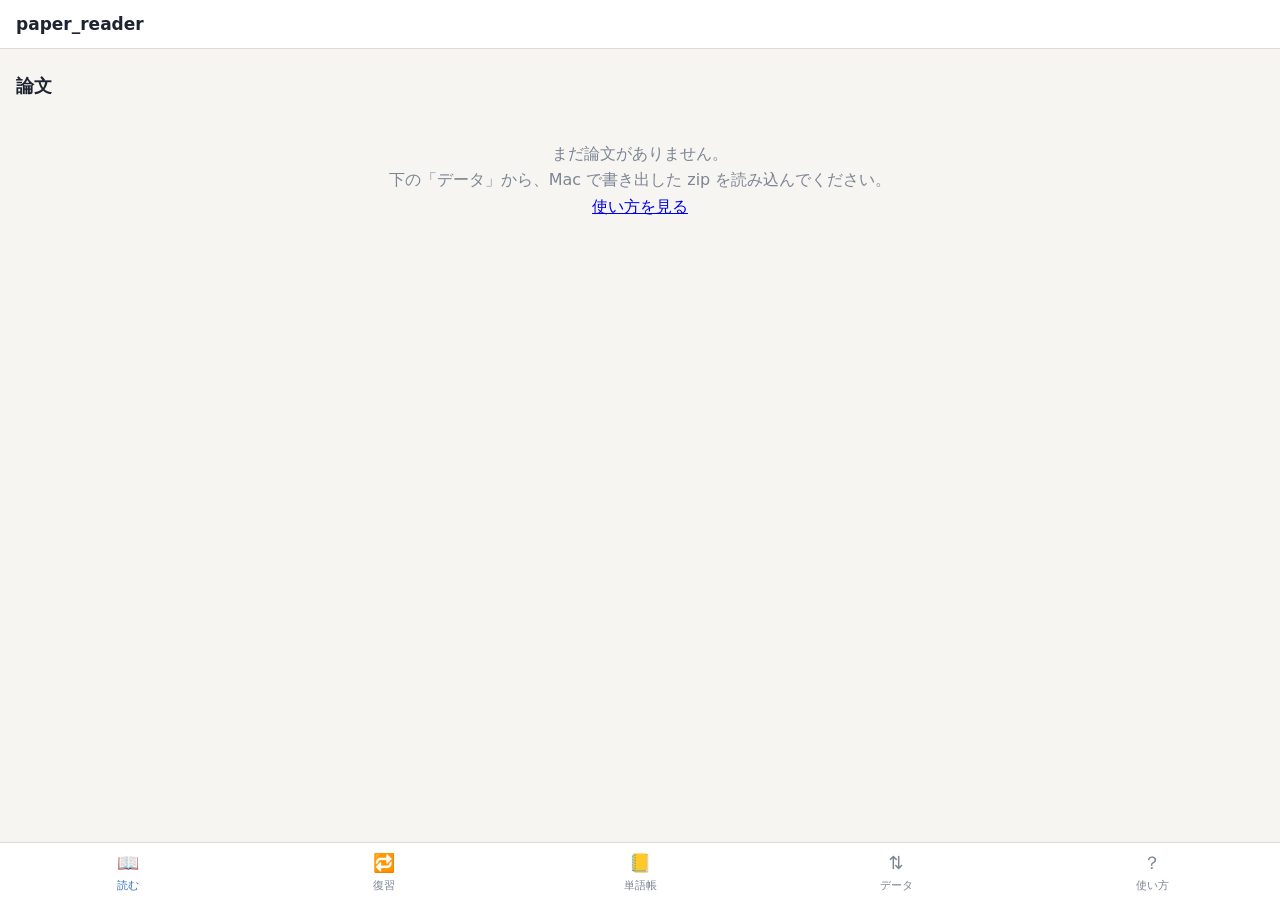
==== pwa/index.html @ 9843f54c "再生が勝手に止まる問題を直す・スマホの再生バーを大きく・引き上げて全面表示と「押して翻訳を表示」 - 原因: 音声の作り直しの最初に前の音声を消していた。聞いている途中の画面が次のファイルを取れず、次" ====
<!doctype html>
<html lang="ja">
<head>
<meta charset="utf-8">
<meta name="viewport" content="width=device-width,initial-scale=1,viewport-fit=cover">
<meta name="theme-color" content="#2f6fbd">
<title>paper_reader</title>
<link rel="manifest" href="manifest.webmanifest">
<link rel="icon" href="icons/icon.svg" type="image/svg+xml">
<link rel="apple-touch-icon" href="icons/icon-192.png">
<link rel="stylesheet" href="app.css">
</head>
<body>
<header class="top"><h1>paper_reader</h1><span id="topInfo" class="muted"></span></header>

<main>
  <!-- 読む -->
  <section id="v-read" class="view">
    <div id="paperPick">
      <h2>論文</h2>
      <ul id="paperList" class="list"></ul>
      <p id="paperEmpty" class="empty" hidden>まだ論文がありません。<br>下の「データ」から、Mac で書き出した zip を読み込んでください。<br><a href="#help">使い方を見る</a></p>
    </div>
    <div id="paperView" hidden>
      <button id="backToList" class="link">← 論文の一覧</button>
      <h2 id="paperTitle"></h2>
      <p class="row"><button id="playAll" class="primary">▶ 全体を読む</button>
        <button id="playTop" class="btn" hidden>最初から</button>
        <label class="muted"><input type="checkbox" id="skipBack" checked> 後付けを飛ばす</label>
        <label class="muted"><input type="checkbox" id="showJa" checked> 訳</label></p>
      <p><button id="figBtn" class="btn" hidden>図・表・数式</button> <button id="marksBtn" class="btn" hidden>★ 印</button></p>
      <div id="figPanel" hidden><div id="figGrid" class="figgrid"></div></div>
      <div id="marksPanel" hidden><p class="muted small">印は Mac に戻すと、Mac で Markdown に書き出せます。押すとその文から再生します。</p><ol id="marksList" class="markslist"></ol></div>
      <ol id="sections" class="sections"></ol>
    </div>
  </section>

  <!-- 復習 -->
  <section id="v-review" class="view" hidden>
    <p class="center"><span class="modes" id="revModes"><button data-mode="meaning">意味を思い出す</button><button data-mode="cloze">空欄を埋める</button></span></p>
    <p id="revCounts" class="counts"></p>
    <div id="revCard" class="card" hidden>
      <div id="revCloze" class="cloze" hidden>
        <div id="czJa" class="cz-ja"></div>
        <div id="czEn" class="cz-en"></div>
        <div class="cz-row"><button id="czCheck" class="primary">確かめる</button> <button id="czHint" class="btn">頭文字</button>
          <button id="czGiveUp" class="btn">わからない</button> <span id="czMsg" class="cz-msg"></span></div>
      </div>
      <div id="revHead" class="hw"><span id="revWord"></span> <button id="revSay" class="icon" title="発音">🔈</button></div>
      <div id="revExamples" class="examples"></div>
      <div id="revBack" class="back" hidden><div id="revMeaning" class="meaning"></div><p id="revSource" class="muted"></p></div>
    </div>
    <p id="revDone" class="empty" hidden></p>
    <div id="revActions" class="actions" hidden>
      <button id="revShow" class="primary wide">答えを見る</button>
      <div id="revButtons" class="rate" hidden>
        <button data-r="1" class="r1">もう一度<small></small></button>
        <button data-r="2" class="r2">難しい<small></small></button>
        <button data-r="3" class="r3">正解<small></small></button>
        <button data-r="4" class="r4">簡単<small></small></button>
      </div>
    </div>
    <p class="center"><button id="revUndo" class="link">↶ 1つ前の答えを取り消す</button></p>
  </section>

  <!-- 単語帳 -->
  <section id="v-words" class="view" hidden>
    <form id="searchForm" class="search"><input id="searchInput" type="search" placeholder="英単語を引く" autocomplete="off" autocapitalize="off" spellcheck="false"></form>
    <h2>単語帳 <span id="wordCount" class="muted"></span></h2>
    <ul id="wordList" class="list words"></ul>
    <p id="wordEmpty" class="empty" hidden>論文の文の中の単語をタップして辞書を出し、「単語帳に登録」を押すとここに入ります。</p>
  </section>

  <!-- データ -->
  <section id="v-data" class="view" hidden>
    <div class="panel">
      <h3>Mac のデータを読み込む</h3>
      <p class="muted">Mac の paper_reader の「スマホ」で書き出した zip（論文・音声・単語帳・Mac での復習の記録）。</p>
      <label class="btn primary">zip を選ぶ<input type="file" id="importInput" accept=".zip,application/zip" hidden></label>
      <p id="importMsg" class="muted"></p>
    </div>
    <div class="panel">
      <h3>記録を書き出す（Mac に戻す）</h3>
      <p class="muted">このスマホで引いた単語と復習の答え。Mac で読み込むと合わさります（何度送っても二重になりません）。</p>
      <button id="exportBtn" class="btn primary">記録を書き出す</button>
      <p id="exportMsg" class="muted"></p>
    </div>
    <div class="panel">
      <h3>このスマホに入っているもの</h3>
      <ul id="stats" class="plain"></ul>
      <details id="playLogBox"><summary>再生の記録（止まった・飛んだときの理由）</summary><ol id="playLogList" class="small"></ol></details>
      <p><button id="dictBtn" class="btn">辞書をオフライン用に保存（約5MB）</button></p>
      <p><button id="wipeBtn" class="btn danger">このスマホのデータをすべて消す</button></p>
    </div>
  </section>

  <!-- 使い方 -->
  <section id="v-help" class="view help" hidden>
    <h2>Android での使い方</h2>
    <h3>1. app を入れる（最初の1回）</h3>
    <ol>
      <li>Android の <b>Chrome</b> でこのページを開く（Mac の paper_reader の「スマホ」に出る QR を読むと開けます）。</li>
      <li>右上の <b>︙</b> →「<b>ホーム画面に追加</b>」または「<b>アプリをインストール</b>」。</li>
      <li>ホーム画面の <b>paper_reader</b> から開く。以後は電波がなくても動きます。</li>
    </ol>
    <h3>2. 論文と単語帳を写す（Mac → スマホ）</h3>
    <ol>
      <li>Mac の paper_reader で「スマホ」→ 送る論文を選んで「<b>Wi‑Fi でスマホに送る</b>」。</li>
      <li>スマホを Mac と<b>同じ Wi‑Fi</b> につなぎ、Mac に出た QR をカメラで読む。</li>
      <li>開いた画面の「<b>データを保存</b>」で zip を保存（「ダウンロード」に入ります）。</li>
      <li>この app の「<b>データ</b>」→「<b>zip を選ぶ</b>」で、保存した zip を選ぶ。</li>
    </ol>
    <p class="muted">Wi‑Fi が使えないときは、Mac の「ファイルで渡す」で zip を保存し、Google Drive や USB でスマホに移してから同じように選びます。</p>
    <h3>3. 聞く</h3>
    <ul>
      <li>「読む」で論文を選び、章の ▶ でその章、「全体を読む」で最初から。「文を見る」を開くと、各文の ▶ でその1文だけ再生できます。</li>
      <li>下の再生バー: 一番上の棒が再生している範囲（章・全体・1文）の進み具合です。動かすとその位置へ飛びます。</li>
      <li>−10 / −5 / +5 / +10 で秒単位に戻す・進める（文をまたいでも続きます）、⏮ ⏭ で前後の文、右で速さ。</li>
      <li>画面を消しても続きます。ロック画面や通知から一時停止・次の文へ進めます。</li>
      <li>Mac で作った日本語訳があれば、各文の下に出ます（「訳」で表示・非表示）。</li>
      <li>論文の上の「<b>図・表・数式</b>」で一覧が出ます。押すと大きく開き、左右にはらうと前後の図。「画像を開く・保存」で画像そのものを開けます。</li>
      <li>文の中の単語をタップすると辞書が出ます。覚えたい単語は「<b>単語帳に登録</b>」を押すと単語帳に入り、復習に出ます。</li>
    </ul>
    <h3>4. 復習する</h3>
    <ul>
      <li>「復習」で単語と、それを引いた論文の文が出ます。意味を思い出してから「答えを見る」。</li>
      <li>思い出せた度合いで4つから選ぶ。<b>もう一度</b>＝思い出せない、<b>難しい</b>＝なんとか、<b>正解</b>＝少し考えて（迷ったらこれ）、<b>簡単</b>＝すぐ。</li>
      <li>ボタンの下の時間は、次にその単語が出るまでの間隔です（FSRS。Anki と同じ方式）。新しい単語は1日20語まで。</li>
    </ul>
    <h3>5. 記録を Mac に戻す（スマホ → Mac）</h3>
    <ol>
      <li>「データ」→「<b>記録を書き出す</b>」。共有の画面が出たら Google Drive などに保存、出なければ「ダウンロード」に保存されます。</li>
      <li>Mac で「Wi‑Fi でスマホに送る」を開いているなら、スマホでその画面の「<b>記録を Mac に送る</b>」で送れます。
        または、ファイルを Mac に移して paper_reader の「スマホ」→「記録ファイルを読み込む」。</li>
      <li>Mac とスマホのどちらで復習しても、答えた時刻の順に計算し直して合わせます。</li>
    </ol>
    <h3>データの置き場所</h3>
    <p class="muted">論文・音声・単語帳・記録はこのスマホの中（ブラウザの保存領域）にだけ置き、どこにも送りません。
      Chrome の「サイトのデータを削除」をすると消えます。辞書は EJDict-hand（パブリックドメイン）。</p>
    <p class="muted" id="version"></p>
  </section>
</main>

<!-- 再生バー -->
<div id="player" class="player" hidden>
  <button id="grab" class="grab" aria-label="引き上げて大きく表示（下げると戻る）"><span></span></button>
  <div class="prog">
    <span id="tCur" class="t">0:00</span>
    <input type="range" id="progress" min="0" max="1000" step="1" value="0" aria-label="再生位置（動かすとその位置へ）">
    <span id="tTot" class="t">0:00</span>
  </div>
  <div class="nowrow"><button id="nowMark" class="mk" title="この文に印">☆</button><p id="nowText" class="now"></p>
    <img id="nowFig" class="nowfig" hidden alt=""></div>
  <div id="nowJaBox" class="nowja"><button id="jaBtn" class="btn">押して翻訳を表示</button><p id="nowJa" hidden></p></div>
  <div class="prow ctrl">
    <button id="prev" class="icon" title="前の文">⏮</button>
    <button data-seek="-10" class="seek">−10</button>
    <button data-seek="-5" class="seek">−5</button>
    <button id="pause" class="icon big" title="一時停止／再開">⏸</button>
    <button data-seek="5" class="seek">+5</button>
    <button data-seek="10" class="seek">+10</button>
    <button id="next" class="icon" title="次の文">⏭</button>
  </div>
  <div class="prow"><button id="stop" class="btn stopbtn" title="停止">■ 停止</button>
    <label class="speed"><input type="range" id="speed" min="0.7" max="2" step="0.05" value="1"><span id="speedVal">1.00×</span></label>
  </div>
  <p id="status" class="muted small"></p>
</div>

<!-- 図を大きく開く -->
<div id="lightbox" class="lightbox" hidden>
  <div class="lb-bar"><b id="lbLabel"></b> <span id="lbCount"></span>
    <button id="lbClose" class="icon close">×</button></div>
  <img id="lbImg" alt="">
  <p id="lbCaption" class="lb-cap"></p>
  <div class="lb-row"><button id="lbPrev" class="btn">‹ 前</button>
    <a id="lbOpen" class="btn" target="_blank" rel="noopener">画像を開く・保存</a>
    <button id="lbNext" class="btn">次 ›</button></div>
</div>

<!-- 辞書 -->
<div id="sheet" class="sheet" hidden>
  <div class="sheet-head"><b id="wcWord"></b> <span id="wcNote" class="tag"></span>
    <button id="wcSay" class="icon" title="発音">🔈</button><button id="sheetClose" class="icon close">×</button></div>
  <div id="wcMeans" class="means"></div>
  <button id="wcRegister" class="primary wide-sm" hidden>単語帳に登録</button>
  <p class="muted small"><span id="wcSource"></span> <a id="wcWeblio" target="_blank" rel="noopener">Weblio ↗</a></p>
</div>

<nav class="tabs">
  <a href="#read" data-v="read">📖<span>読む</span></a>
  <a href="#review" data-v="review">🔁<span>復習</span><i id="dueBadge" hidden></i></a>
  <a href="#words" data-v="words">📒<span>単語帳</span></a>
  <a href="#data" data-v="data">⇅<span>データ</span></a>
  <a href="#help" data-v="help">？<span>使い方</span></a>
</nav>
<script type="module" src="js/app.js"></script>
</body>
</html>
---- pwa/app.css ----
:root{
  --bg:#f6f5f1; --panel:#fff; --ink:#1d2330; --ink2:#556070; --muted:#7c8594; --line:#dedad0;
  --accent:#2f6fbd; --accent-ink:#fff; --word:#e8eefa; --back:#9a7b4f; --shadow:0 -6px 24px rgba(0,0,0,.14);
  --tabh:58px;
}
@media (prefers-color-scheme: dark){
  :root{ --bg:#11151d; --panel:#181e29; --ink:#e4e8f0; --ink2:#aab3c2; --muted:#7d8697; --line:#2a3240;
         --accent:#6aa3e8; --accent-ink:#0d1320; --word:#243150; --back:#c9a36c; --shadow:0 -6px 24px rgba(0,0,0,.5); }
}
*{box-sizing:border-box;-webkit-tap-highlight-color:transparent}
[hidden]{display:none!important}
html,body{margin:0;background:var(--bg);color:var(--ink);font:16px/1.65 system-ui,-apple-system,"Hiragino Sans","Noto Sans JP",sans-serif}
.top{position:sticky;top:0;z-index:3;display:flex;align-items:baseline;gap:10px;padding:10px 16px;background:var(--panel);border-bottom:1px solid var(--line)}
.top h1{font-size:17px;margin:0}
main{padding:12px 16px calc(var(--tabh) + 150px)}
h2{font-size:18px;margin:10px 0}
h3{font-size:16px;margin:16px 0 6px}
.muted{color:var(--muted);font-size:14px}
.small{font-size:12.5px}
.center{text-align:center}
button,.btn{font:inherit;font-size:15px;padding:9px 14px;border-radius:10px;border:1px solid var(--line);background:var(--panel);color:var(--ink);cursor:pointer;display:inline-block}
.primary{background:var(--accent);color:var(--accent-ink);border-color:var(--accent)}
.danger{color:#c0392b;border-color:#e3b3ad}
.link{border:0;background:none;color:var(--accent);padding:6px 0}
.icon{border:0;background:none;font-size:20px;padding:6px 10px;color:var(--ink)}
.icon.big{font-size:26px}
.wide{width:100%;padding:14px;font-size:17px}
.row{display:flex;gap:12px;align-items:center;flex-wrap:wrap}
.list{list-style:none;padding:0;margin:0}
.list li{padding:12px 12px;border-bottom:1px solid var(--line);cursor:pointer}
.list li small{display:block;color:var(--muted);font-size:12.5px}
.words li{display:flex;gap:8px;align-items:baseline}
.words li .m{flex:1;color:var(--muted);font-size:13.5px;white-space:nowrap;overflow:hidden;text-overflow:ellipsis}
.empty{padding:24px 12px;text-align:center;color:var(--muted)}
.sections{list-style:none;padding:0;margin:0}
.sec{border-bottom:1px solid var(--line)}
.sec .head{display:flex;align-items:center;gap:8px;padding:10px 0}
.sec.l2 .head{padding-left:18px}
.sec.l3 .head{padding-left:34px}
.sec .name{flex:1;font-weight:600;font-size:15px;line-height:1.35}
.sec.l2 .name,.sec.l3 .name{font-weight:500}
.sec.back .name{color:var(--back)}
.sec .count{font-size:12px;color:var(--muted);white-space:nowrap}
.sec .play{padding:6px 12px}
.sec details{padding:0 0 10px 12px}
.sec summary{color:var(--muted);font-size:13.5px;padding:4px 0}
.sec ol{padding-left:20px;margin:4px 0;font-size:15.5px}
.sec ol li{margin:6px 0}
.sec ol li .ja{font-size:13.5px;color:var(--ink2);margin:2px 0 8px}
.hide-ja .ja{display:none}
.sec ol li .sp{font-size:11px;padding:1px 8px;margin-right:6px;border-radius:99px;vertical-align:1px;color:var(--accent)}
.seek{font-size:13px;padding:6px 7px;border-radius:8px;min-width:38px}
.w{border-radius:3px}
.w.hit{background:var(--word);outline:1px solid var(--accent)}
.player{position:fixed;left:0;right:0;bottom:var(--tabh);z-index:4;background:var(--panel);border-top:1px solid var(--line);box-shadow:var(--shadow);padding:8px 14px 6px}
.prog{display:flex;align-items:center;gap:8px;margin:0 0 4px}
.prog input{flex:1;accent-color:var(--accent);height:28px}
.prog .t{font:12px ui-monospace,Menlo,monospace;color:var(--ink2);min-width:3.4em;text-align:center}
.now{margin:0 0 4px;font-size:15px;max-height:5.2em;overflow:auto}
.prow{display:flex;align-items:center;gap:2px}
.speed{margin-left:auto;display:flex;align-items:center;gap:6px;font-size:13px;color:var(--muted)}
.speed input{width:90px}
.player .muted{margin:0}
.sheet{position:fixed;left:0;right:0;bottom:var(--tabh);z-index:6;background:var(--panel);border-top:1px solid var(--line);box-shadow:var(--shadow);border-radius:16px 16px 0 0;padding:12px 16px 14px;max-height:55vh;overflow:auto}
.sheet-head{display:flex;align-items:center;gap:6px;font-size:20px}
.sheet-head .close{margin-left:auto}
.tag{font-size:12px;color:var(--muted);border:1px solid var(--line);border-radius:99px;padding:0 8px}
.tag:empty{display:none}
.means div,.meaning div{padding:3px 0;border-bottom:1px dashed var(--line)}
.means div:last-child,.meaning div:last-child{border-bottom:0}
.sheet a{color:var(--accent)}
.wide-sm{width:100%;margin:8px 0 4px;padding:11px}
.tabs{position:fixed;left:0;right:0;bottom:0;height:var(--tabh);z-index:5;display:grid;grid-template-columns:repeat(5,1fr);background:var(--panel);border-top:1px solid var(--line);padding-bottom:env(safe-area-inset-bottom)}
.tabs a{display:flex;flex-direction:column;align-items:center;justify-content:center;text-decoration:none;color:var(--muted);font-size:18px;position:relative}
.tabs a span{font-size:11px}
.tabs a.on{color:var(--accent)}
.tabs i{position:absolute;top:6px;right:calc(50% - 22px);min-width:18px;height:18px;border-radius:99px;background:#d9534f;color:#fff;font:600 11px/18px system-ui;text-align:center;font-style:normal;padding:0 4px}
.counts{font-size:14.5px;color:var(--ink2);text-align:center}
.counts b{font-size:17px}
.counts .n{color:#2f6fbd}.counts .l{color:#c0392b}.counts .v{color:#27ae60}
.card{background:var(--panel);border:1px solid var(--line);border-radius:16px;padding:18px}
.hw{font-size:30px;font-weight:700;display:flex;align-items:center;gap:6px}
.examples{margin-top:8px;font-size:15.5px}
.examples div{padding:8px 0;border-top:1px dashed var(--line)}
.examples mark{background:var(--word);color:inherit;border-radius:3px;padding:0 2px;font-weight:600}
.examples .src{display:block;font-size:12.5px;color:var(--muted)}
.back{margin-top:12px;padding-top:10px;border-top:2px solid var(--line);font-size:16.5px}
.actions{position:sticky;bottom:calc(var(--tabh) + 8px);margin-top:14px}
.rate{display:grid;grid-template-columns:repeat(4,1fr);gap:6px}
.rate button{padding:12px 2px;display:flex;flex-direction:column;align-items:center;font-size:15px}
.rate small{font-size:12px;color:var(--muted)}
.r1{border-color:#c0392b}.r2{border-color:#d68910}.r3{border-color:#27ae60}.r4{border-color:#2f6fbd}
.search input{width:100%;font:inherit;padding:10px 14px;border-radius:99px;border:1px solid var(--line);background:var(--panel);color:var(--ink)}
.panel{background:var(--panel);border:1px solid var(--line);border-radius:14px;padding:12px 16px;margin-bottom:12px}
.panel h3{margin-top:4px}
.plain{padding-left:18px;margin:4px 0;font-size:14.5px}
.figgrid{display:grid;grid-template-columns:repeat(2,1fr);gap:8px;margin:6px 0 10px}
.figgrid figure{margin:0;border:1px solid var(--line);border-radius:8px;padding:6px;background:#fff}
.figgrid img{width:100%;height:120px;object-fit:contain;display:block}
.figgrid figcaption{font-size:12px;color:#445;margin-top:4px;white-space:nowrap;overflow:hidden;text-overflow:ellipsis}
.lightbox{position:fixed;inset:0;z-index:20;background:rgba(10,12,18,.95);display:flex;flex-direction:column;padding:10px 10px 16px;color:#eef}
.lb-bar{display:flex;align-items:center;gap:8px;font-size:15px}
.lb-bar .close{margin-left:auto;color:#fff}
.lightbox img{flex:1;min-height:0;width:100%;object-fit:contain;background:#fff;border-radius:6px;margin:8px 0}
.lb-cap{font-size:13.5px;max-height:22vh;overflow:auto;margin:0 0 8px;color:#dde}
.lb-row{display:flex;gap:8px;justify-content:space-between}
.help ol,.help ul{padding-left:22px}
.help li{margin:6px 0}
/* しおり・印・図への参照 */
.list li .pbar{display:block;height:3px;border-radius:2px;background:var(--line);margin-top:5px;overflow:hidden}
.list li .pbar i{display:block;height:100%;background:var(--accent)}
.nowrow{display:flex;align-items:flex-start;gap:6px}.nowrow .now{flex:1}
.nowfig{max-height:64px;max-width:96px;border:1px solid var(--line);border-radius:6px;background:#fff}
.mk{border:none;background:none;padding:0 6px 0 0;font-size:18px;line-height:1.1;color:var(--muted)}
.mk.on{color:#d19a00}
.sec ol li.marked{background:linear-gradient(90deg,rgba(209,154,0,.14),transparent 70%);border-radius:4px}
a.fr{color:var(--accent);text-decoration:underline dotted;text-underline-offset:2px}
a.fr.missing{color:inherit;text-decoration:none}
.markslist{padding-left:18px;font-size:14.5px}.markslist li{margin:8px 0}
.markslist .where{font-size:12px;color:var(--muted)}.markslist .note{font-size:13px;color:var(--ink2)}
.w.term{text-decoration:underline dotted var(--muted);text-underline-offset:3px}
/* 復習の「空欄を埋める」 */
.modes{display:inline-flex;border:1px solid var(--line);border-radius:10px;overflow:hidden}
.modes button{border:none;border-radius:0;font-size:14px;padding:6px 12px;background:var(--panel);color:var(--ink)}
.modes button.on{background:var(--accent);color:#fff}
.cloze .cz-ja{font-size:17px;line-height:1.7;margin-bottom:12px}
.cloze .cz-en{font-size:16px;line-height:2;color:var(--ink2)}
.cloze input{font:inherit;font-size:17px;width:9em;padding:2px 6px;border:none;border-bottom:2px solid var(--accent);background:rgba(47,111,189,.1);color:var(--ink);border-radius:3px}
.cloze .cz-ans{font-weight:700;padding:0 3px;border-radius:3px}
.cloze .cz-ans.ok{background:rgba(46,139,87,.18);color:#1f7a47}.cloze .cz-ans.ng{background:rgba(192,57,43,.14);color:#b03a2e}
.cloze .cz-you{text-decoration:line-through;color:var(--muted);margin-left:6px;font-size:14px}
.cloze .cz-row{margin-top:12px;display:flex;flex-wrap:wrap;gap:6px;align-items:center}.cz-msg{font-weight:600}
.rate button.suggest{outline:3px solid var(--accent);outline-offset:1px;font-weight:700}
/* 再生バー: ボタンを大きく */
.player{padding-top:2px}
.player .prow{justify-content:space-between;gap:4px;margin:4px 0}
.player .icon{font-size:26px;min-width:48px;min-height:48px}
.player #pause{font-size:30px;width:62px;height:62px;border-radius:50%;background:var(--accent);color:#fff;display:inline-flex;align-items:center;justify-content:center}
.player .seek{font-size:15px;min-width:46px;min-height:46px;padding:6px 8px}
.grab{display:block;width:100%;border:none;background:none;padding:6px 0 4px;cursor:grab}
.grab span{display:block;width:44px;height:5px;border-radius:3px;background:var(--line);margin:0 auto}
.nowja{display:none}
/* 引き上げたとき: 画面いっぱいに今の文と大きなボタン */
.player.full{top:0;bottom:0;z-index:7;display:flex;flex-direction:column;padding:6px 18px calc(12px + env(safe-area-inset-bottom));border-top:none}
.player.full .grab span{width:56px}
.player.full .nowrow{flex:1;min-height:0;overflow:auto;align-items:flex-start}
.player.full .now{font-size:22px;line-height:1.65;max-height:none;overflow:visible}
.player.full .nowfig{max-height:140px;max-width:45vw}
.player.full .nowja{display:block;margin:10px 0}
.player.full .nowja p{font-size:17px;line-height:1.7;color:var(--ink2);margin:6px 0 0}
.player.full .prog{margin-top:6px}
.player.full .icon{font-size:32px;min-width:56px;min-height:56px}
.player.full #pause{width:78px;height:78px;font-size:36px}
.player.full .seek{font-size:17px;min-width:54px;min-height:54px}
#playLogList{max-height:200px;overflow:auto;padding-left:18px}
.player .prow.ctrl{display:grid;grid-template-columns:1fr 1fr 1fr auto 1fr 1fr 1fr;gap:6px;align-items:center;justify-items:center}
.player .prow.ctrl .seek,.player .prow.ctrl .icon{min-width:0;width:100%}
.player #pause{aspect-ratio:1;flex:none;padding:0;line-height:1}
.stopbtn{font-size:14px;padding:6px 12px}
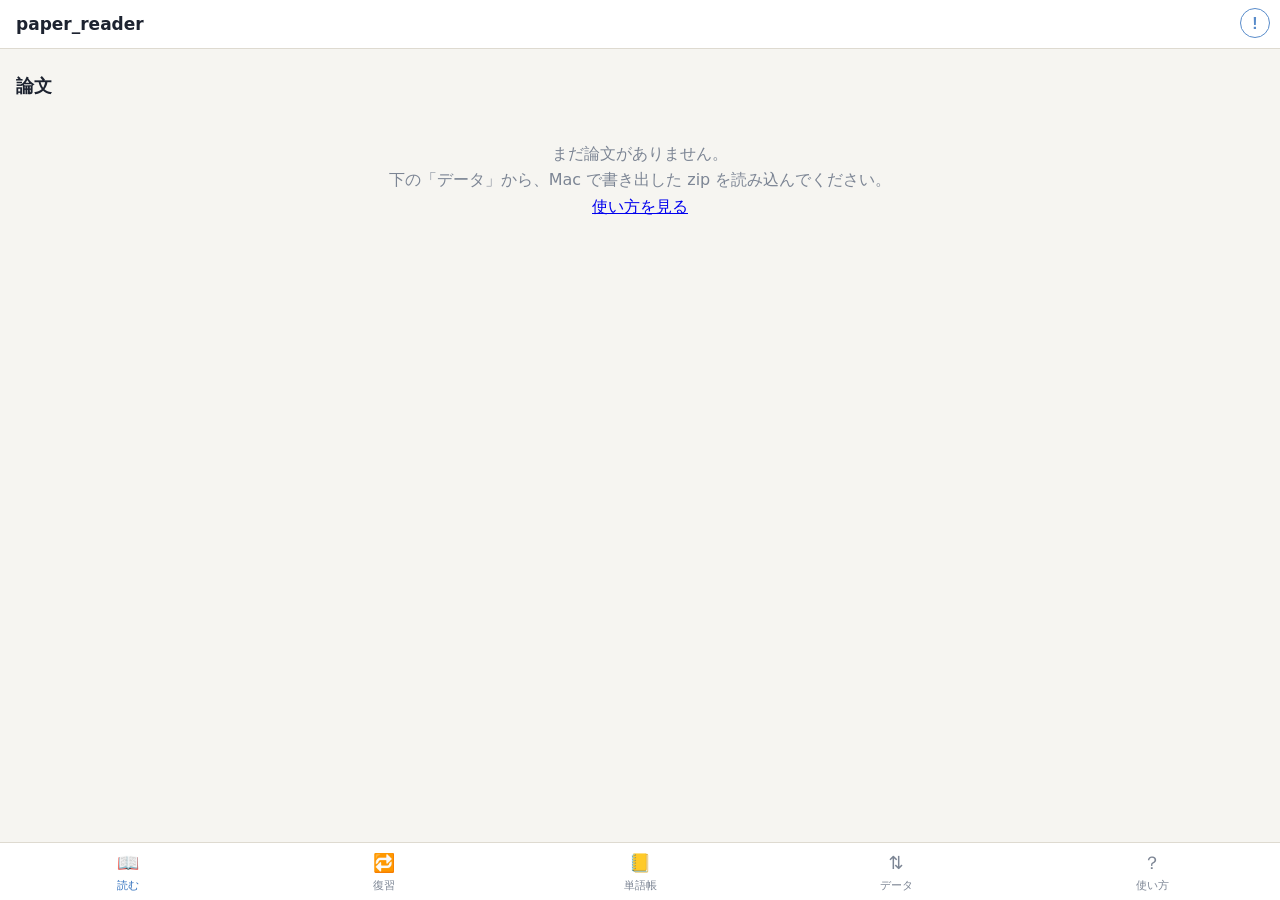
==== commit d59b753f: "画面の !○ から改善のコメントを GitHub の Issue に送る（スマホ版 19） - どの画面にも右上に「!」。画面 ID（data-screen）・コメント・論文と今の文・画面の写真・記録" ====
--- a/pwa/index.html
+++ b/pwa/index.html
@@ -15,32 +15,33 @@
 
 <main>
   <!-- 読む -->
-  <section id="v-read" class="view">
+  <section id="v-read" data-screen="pwa.list" class="view">
     <div id="paperPick">
       <h2>論文</h2>
       <ul id="paperList" class="list"></ul>
       <p id="paperEmpty" class="empty" hidden>まだ論文がありません。<br>下の「データ」から、Mac で書き出した zip を読み込んでください。<br><a href="#help">使い方を見る</a></p>
     </div>
-    <div id="paperView" hidden>
+    <div id="paperView" data-screen="pwa.paper" hidden>
       <button id="backToList" class="link">← 論文の一覧</button>
       <h2 id="paperTitle"></h2>
       <p class="row"><button id="playAll" class="primary">▶ 全体を読む</button>
         <button id="playTop" class="btn" hidden>最初から</button>
         <label class="muted"><input type="checkbox" id="skipBack" checked> 後付けを飛ばす</label>
+        <label class="muted"><input type="checkbox" id="quizAtEnd"> 章の終わりにクイズ</label>
         <label class="muted"><input type="checkbox" id="showJa" checked> 訳</label></p>
-      <p><button id="figBtn" class="btn" hidden>図・表・数式</button> <button id="marksBtn" class="btn" hidden>★ 印</button></p>
-      <div id="figPanel" hidden><div id="figGrid" class="figgrid"></div></div>
-      <div id="marksPanel" hidden><p class="muted small">印は Mac に戻すと、Mac で Markdown に書き出せます。押すとその文から再生します。</p><ol id="marksList" class="markslist"></ol></div>
+      <p><button id="figBtn" class="btn" hidden>図・表・数式</button> <button id="marksBtn" class="btn" hidden>★ 印</button> <button id="dcOpen" class="btn">✎ ディクテーション</button> <button id="quizBtn" class="btn" hidden>？ 理解クイズ</button></p>
+      <div id="figPanel" data-screen="pwa.figures" data-screen-layer="1" hidden><div id="figGrid" class="figgrid"></div></div>
+      <div id="marksPanel" data-screen="pwa.marks" data-screen-layer="1" hidden><p class="muted small">印は Mac に戻すと、Mac で Markdown に書き出せます。押すとその文から再生します。</p><ol id="marksList" class="markslist"></ol></div>
       <ol id="sections" class="sections"></ol>
     </div>
   </section>
 
   <!-- 復習 -->
-  <section id="v-review" class="view" hidden>
+  <section id="v-review" data-screen="pwa.review" class="view" hidden>
     <p class="center"><span class="modes" id="revModes"><button data-mode="meaning">意味を思い出す</button><button data-mode="cloze">空欄を埋める</button></span></p>
     <p id="revCounts" class="counts"></p>
     <div id="revCard" class="card" hidden>
-      <div id="revCloze" class="cloze" hidden>
+      <div id="revCloze" data-screen="pwa.review.cloze" class="cloze" hidden>
         <div id="czJa" class="cz-ja"></div>
         <div id="czEn" class="cz-en"></div>
         <div class="cz-row"><button id="czCheck" class="primary">確かめる</button> <button id="czHint" class="btn">頭文字</button>
@@ -64,7 +65,7 @@
   </section>
 
   <!-- 単語帳 -->
-  <section id="v-words" class="view" hidden>
+  <section id="v-words" data-screen="pwa.words" class="view" hidden>
     <form id="searchForm" class="search"><input id="searchInput" type="search" placeholder="英単語を引く" autocomplete="off" autocapitalize="off" spellcheck="false"></form>
     <h2>単語帳 <span id="wordCount" class="muted"></span></h2>
     <ul id="wordList" class="list words"></ul>
@@ -72,7 +73,7 @@
   </section>
 
   <!-- データ -->
-  <section id="v-data" class="view" hidden>
+  <section id="v-data" data-screen="pwa.data" class="view" hidden>
     <div class="panel">
       <h3>Mac のデータを読み込む</h3>
       <p class="muted">Mac の paper_reader の「スマホ」で書き出した zip（論文・音声・単語帳・Mac での復習の記録）。</p>
@@ -95,7 +96,7 @@
   </section>
 
   <!-- 使い方 -->
-  <section id="v-help" class="view help" hidden>
+  <section id="v-help" data-screen="pwa.help" class="view help" hidden>
     <h2>Android での使い方</h2>
     <h3>1. app を入れる（最初の1回）</h3>
     <ol>
@@ -141,6 +142,39 @@
   </section>
 </main>
 
+<!-- 理解クイズ（章ごと。Mac の AI が作った quiz.json）-->
+<div id="quizPanel" data-screen="pwa.quiz" data-screen-layer="5" class="dictpanel" hidden>
+  <div class="dc-head"><b>理解クイズ</b> <button id="qzClose" class="btn">閉じる</button></div>
+  <div class="dc-opts"><select id="qzChapter"></select></div>
+  <div id="qzWhere" class="muted small"></div>
+  <div id="qzQ" class="qz-q"></div>
+  <div id="qzChoices" class="qz-choices"></div>
+  <div id="qzAfter" class="qz-after" hidden></div>
+  <div class="dc-actions"><button id="qzNext" class="primary" hidden>次の問題</button><button id="qzResume" class="primary" hidden>▶ 続きを聞く</button>
+    <button id="qzAgain" class="btn" hidden>もう一度</button> <span id="qzStat" class="muted small"></span></div>
+</div>
+
+<!-- ディクテーション（文を聞いて、ランダムに空けた語を打つ）-->
+<div id="dictPanel" data-screen="pwa.dictation" data-screen-layer="5" class="dictpanel" hidden>
+  <div class="dc-head"><b>ディクテーション</b> <button id="dcClose" class="btn">閉じる</button></div>
+  <div class="dc-levels modes" id="dcLevels"></div>
+  <div class="dc-opts"><select id="dcScope"></select> <select id="dcOrder"><option value="seq">順に</option><option value="rand">ランダム</option></select></div>
+  <p id="dcAdvice" class="dc-advice" hidden></p>
+  <div class="muted small" id="dcWhere"></div>
+  <div class="dc-audio"><button id="dcPlay" class="primary">🔈 もう一度</button> <button id="dcSlow" class="btn">🐢 ゆっくり</button>
+    <button id="dcJaBtn" class="btn">押して訳を表示</button></div>
+  <p id="dcJa" class="dc-ja" hidden></p>
+  <div id="dcPlayer" class="dc-player" hidden>
+    <div class="dc-prog"><span id="dcTCur" class="t">0:00</span><input type="range" id="dcProg" min="0" max="1000" step="1" value="0" aria-label="この文の再生位置"><span id="dcTTot" class="t">0:00</span></div>
+    <div class="dc-btns"><button id="dcBack5" class="btn">−5秒</button><button id="dcBack2" class="btn">−2秒</button>
+      <button id="dcToggle" class="dc-toggle">⏸</button><button id="dcFwd2" class="btn">+2秒</button></div>
+  </div>
+  <div id="dcText" class="dc-text"></div>
+  <div id="dcResult" class="dc-result" hidden></div>
+  <div class="dc-actions"><button id="dcCheck" class="primary">答え合わせ</button><button id="dcNext" class="primary" hidden>次へ</button>
+    <button id="dcPrev" class="btn">◀ 前の文</button> <button id="dcSkip" class="btn">次の文 ▶</button> <span id="dcStat" class="muted small"></span></div>
+</div>
+
 <!-- 再生バー -->
 <div id="player" class="player" hidden>
   <button id="grab" class="grab" aria-label="引き上げて大きく表示（下げると戻る）"><span></span></button>
@@ -149,7 +183,7 @@
     <input type="range" id="progress" min="0" max="1000" step="1" value="0" aria-label="再生位置（動かすとその位置へ）">
     <span id="tTot" class="t">0:00</span>
   </div>
-  <div class="nowrow"><button id="nowMark" class="mk" title="この文に印">☆</button><p id="nowText" class="now"></p>
+  <div class="nowrow"><button id="nowMark" class="mk" title="この文に印">☆</button><button id="nowDict" class="mk" title="この文からディクテーション">✎</button><p id="nowText" class="now"></p>
     <img id="nowFig" class="nowfig" hidden alt=""></div>
   <div id="nowJaBox" class="nowja"><button id="jaBtn" class="btn">押して翻訳を表示</button><p id="nowJa" hidden></p></div>
   <div class="prow ctrl">
@@ -168,10 +202,11 @@
 </div>
 
 <!-- 図を大きく開く -->
-<div id="lightbox" class="lightbox" hidden>
+<div id="lightbox" data-screen="pwa.figure_view" data-screen-layer="6" class="lightbox" hidden>
   <div class="lb-bar"><b id="lbLabel"></b> <span id="lbCount"></span>
     <button id="lbClose" class="icon close">×</button></div>
-  <img id="lbImg" alt="">
+  <div id="lbStage" class="lb-stage"><img id="lbImg" alt="" draggable="false"></div>
+  <p class="lb-hint">2本指で広げる・ダブルタップで拡大、ドラッグで動かす</p>
   <p id="lbCaption" class="lb-cap"></p>
   <div class="lb-row"><button id="lbPrev" class="btn">‹ 前</button>
     <a id="lbOpen" class="btn" target="_blank" rel="noopener">画像を開く・保存</a>
@@ -179,7 +214,7 @@
 </div>
 
 <!-- 辞書 -->
-<div id="sheet" class="sheet" hidden>
+<div id="sheet" data-screen="pwa.word" data-screen-layer="4" class="sheet" hidden>
   <div class="sheet-head"><b id="wcWord"></b> <span id="wcNote" class="tag"></span>
     <button id="wcSay" class="icon" title="発音">🔈</button><button id="sheetClose" class="icon close">×</button></div>
   <div id="wcMeans" class="means"></div>
--- a/pwa/app.css
+++ b/pwa/app.css
@@ -157,3 +157,72 @@
 .player .prow.ctrl .seek,.player .prow.ctrl .icon{min-width:0;width:100%}
 .player #pause{aspect-ratio:1;flex:none;padding:0;line-height:1}
 .stopbtn{font-size:14px;padding:6px 12px}
+/* 各文の ▶ を大きく（指で押しやすく） */
+.sec ol li .sp{width:42px;height:42px;padding:0;font-size:17px;margin:0 8px 0 0;border-radius:50%;vertical-align:-13px;
+  display:inline-flex;align-items:center;justify-content:center;color:var(--accent);border:1.5px solid var(--accent);background:var(--panel)}
+.sec ol li .sp:active{background:var(--accent);color:#fff}
+.sec ol li{margin:12px 0}
+.sec ol li .mk{font-size:22px;min-width:32px;min-height:40px}
+/* ディクテーション */
+.dictpanel{position:fixed;inset:0;z-index:8;background:var(--bg);overflow:auto;padding:12px 16px calc(24px + env(safe-area-inset-bottom));display:flex;flex-direction:column;gap:10px}
+.dc-head{display:flex;align-items:center}.dc-head b{font-size:18px}.dc-head .btn{margin-left:auto}
+.dc-levels{display:flex;flex-wrap:wrap}.dc-levels button{font-size:13px;padding:6px 9px}
+.dc-opts select{font:inherit;font-size:14px;padding:6px;border-radius:8px;border:1px solid var(--line);background:var(--panel);color:var(--ink);max-width:62vw}
+.dc-advice{margin:0;padding:6px 10px;border-radius:8px;background:rgba(47,111,189,.1);font-size:14px}
+.dc-audio{display:flex;flex-wrap:wrap;gap:8px}.dc-ja{font-size:15px;color:var(--ink2);margin:0}
+.dc-text{font-size:18px;line-height:2.4}
+.dc-text input{font:inherit;font-size:17px;padding:0 4px;margin:0 1px;border:none;border-bottom:2px solid var(--accent);background:rgba(47,111,189,.1);color:var(--ink);border-radius:3px;max-width:80vw}
+.dc-text textarea{width:100%;font:17px/1.6 -apple-system,sans-serif;padding:8px;border:1px solid var(--line);border-radius:8px;background:var(--panel);color:var(--ink)}
+.dc-w{padding:0 3px;border-radius:3px}
+.dc-w.ok{background:rgba(46,139,87,.16)}.dc-w.near{background:rgba(209,154,0,.22)}.dc-w.ng{background:rgba(192,57,43,.16);color:#b03a2e}
+.dc-you{font-size:13px;color:var(--muted);text-decoration:line-through;margin:0 2px}
+.dc-result{font-size:14px}.dc-result b{font-size:18px}
+.dc-actions{display:flex;flex-wrap:wrap;gap:8px;align-items:center}
+.sheet{z-index:9}
+.sec ol li .dc1{width:38px;height:38px;padding:0;margin:0 8px 0 -2px;border-radius:50%;vertical-align:-11px;font-size:15px;color:var(--muted);border:1px solid var(--line);background:var(--panel)}
+/* 図を大きく開く: 画像はバーと説明のあいだに必ず収め、拡大・移動できる */
+.lightbox{display:grid;grid-template-rows:auto 1fr auto auto auto;gap:6px}
+.lb-stage{position:relative;overflow:hidden;min-height:0;background:#fff;border-radius:6px;touch-action:none;display:flex;align-items:center;justify-content:center}
+.lb-stage img{max-width:100%;max-height:100%;width:auto;height:auto;margin:0;flex:none;object-fit:contain;transform-origin:center center;user-select:none;-webkit-user-drag:none}
+.lb-hint{margin:0;font-size:11.5px;color:#aab;text-align:center}
+/* 理解クイズ */
+.qz-q{font-size:18px;line-height:1.6;margin:6px 0}
+.qz-choices{display:grid;gap:8px}
+.qz-choices button{text-align:left;font-size:16px;padding:12px 14px;line-height:1.5;white-space:normal;background:var(--panel);border:1px solid var(--line);border-radius:10px;color:var(--ink)}
+.qz-choices button b{margin-right:8px;color:var(--muted)}
+.qz-choices button.right{background:rgba(46,139,87,.16);border-color:#2e8b57}
+.qz-choices button.wrong{background:rgba(192,57,43,.14);border-color:#b03a2e}
+.qz-after{font-size:15px;line-height:1.7;background:var(--bg);border-radius:10px;padding:10px 12px;margin-top:8px}
+.qz-after .ev{margin:6px 0 0;color:var(--ink2)}
+.sec .qzgo{font-size:13px;padding:6px 10px;border-radius:99px;color:var(--accent);border:1px solid var(--accent);background:var(--panel);white-space:nowrap}
+/* ディクテーション: 文の再生バーと、空欄ごとの答え合わせ */
+.dc-player{display:flex;flex-direction:column;gap:6px}
+.dc-prog{display:flex;align-items:center;gap:8px}.dc-prog input{flex:1;accent-color:var(--accent);height:30px}
+.dc-prog .t{font:12px ui-monospace,Menlo,monospace;color:var(--ink2);min-width:3em;text-align:center}
+.dc-btns{display:grid;grid-template-columns:1fr 1fr auto 1fr;gap:8px;align-items:center}
+.dc-btns .btn{min-height:46px}
+.dc-toggle{width:58px;height:58px;border-radius:50%;background:var(--accent);color:#fff;border:none;font-size:24px;padding:0}
+.dc-chk{font-size:13px;min-width:34px;min-height:34px;padding:0 8px;margin:0 6px 0 2px;border-radius:99px;color:var(--accent);vertical-align:1px}
+/* ディクテーションからの単語登録 */
+.dc-add{font-size:13px;min-width:32px;min-height:32px;padding:0 8px;margin:0 6px 0 2px;border-radius:99px;color:var(--accent);vertical-align:1px}
+.dc-add:disabled{color:var(--muted);border-color:transparent;background:none}
+.dc-bulk{margin-top:8px;display:block}
+/* 語のタップを安定させる: 続けて押しても拡大（ダブルタップのズーム）にしない。カードを開いている間は下に余白 */
+.w,.dc-add,.dc-chk{touch-action:manipulation}
+body.sheet-open .dictpanel{padding-bottom:60vh}
+body.sheet-open #paperView{padding-bottom:50vh}
+/* 画面の !○（改善のコメント）*/
+.fb-btn{position:fixed;top:calc(8px + env(safe-area-inset-top));right:10px;z-index:90;width:30px;height:30px;border-radius:50%;padding:0;
+  font:700 16px/27px -apple-system,sans-serif;border:1.5px solid var(--accent);color:var(--accent);background:var(--panel);opacity:.8}
+.fb-dlg{position:fixed;inset:0;z-index:95;background:rgba(0,0,0,.4);display:flex;align-items:flex-end;justify-content:center}
+.fb-box{background:var(--panel);color:var(--ink);border-radius:16px 16px 0 0;padding:14px 16px calc(16px + env(safe-area-inset-bottom));
+  width:100%;max-height:92vh;overflow:auto;display:flex;flex-direction:column;gap:8px;font-size:15px}
+.fb-head b{font-size:17px}.fb-muted{color:var(--muted);font-size:12.5px}
+.fb-meta{display:flex;justify-content:space-between;gap:8px;flex-wrap:wrap}
+.fb-text{width:100%;font:16px/1.5 -apple-system,sans-serif;padding:8px;border:1px solid var(--line);border-radius:8px;background:var(--bg);color:var(--ink)}
+.fb-box>*{flex-shrink:0}
+.fb-row{display:flex;gap:8px;align-items:flex-start;min-height:36px;padding-top:6px}.fb-row input{flex:none;width:20px;height:20px;margin:1px 0 0}
+.fb-ctxv{margin:-6px 0 2px 28px}
+.fb-img{max-width:100%;max-height:260px;border:1px solid var(--line);border-radius:6px}
+.fb-logv pre{max-height:160px;overflow:auto;font-size:11px;background:var(--bg);padding:6px;border-radius:6px;white-space:pre-wrap}
+.fb-actions{display:flex;gap:8px;align-items:center;flex-wrap:wrap}
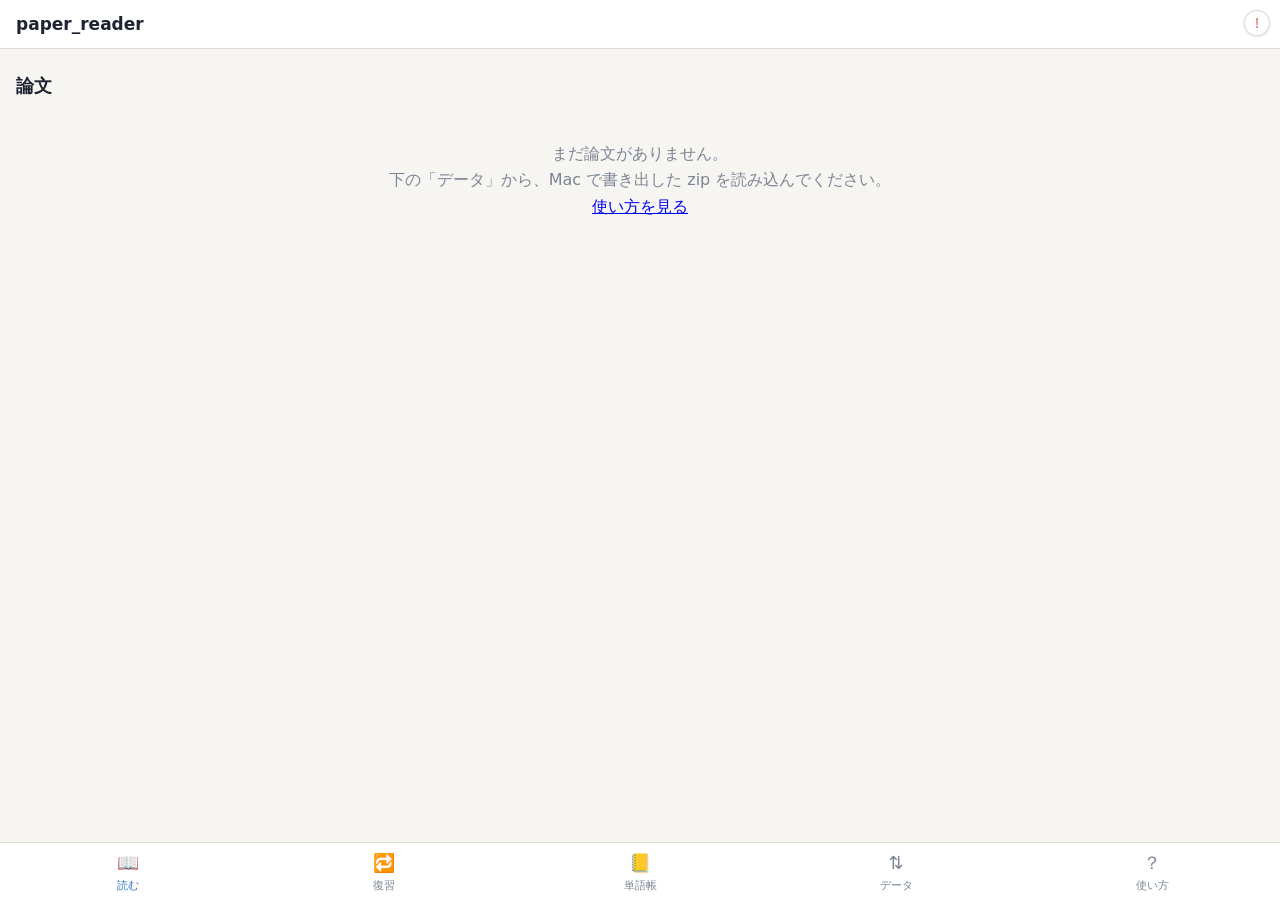
==== commit d7c6882f: "「!」の部品を issue_hub の正本の写しに替える（Mac・スマホとも window.AppFeedback.install）。app 側の「!」の色・形の CSS を外す。スマホ版 22 Co" ====
--- a/pwa/index.html
+++ b/pwa/index.html
@@ -198,6 +198,14 @@
   <div class="prow"><button id="stop" class="btn stopbtn" title="停止">■ 停止</button>
     <label class="speed"><input type="range" id="speed" min="0.7" max="2" step="0.05" value="1"><span id="speedVal">1.00×</span></label>
   </div>
+  <!-- 引き上げた画面の下: 聞いている文に空欄の枠を被せて打つ（文の幅は変えない） -->
+  <div id="pdBar" class="pdbar">
+    <button id="pdToggle" class="btn" aria-pressed="false">✎ ディクテーション</button>
+    <span id="pdLv" class="pdlv"></span>
+    <button id="pdCheck" class="btn primary" hidden>答え合わせ</button>
+    <button id="pdAgain" class="btn" hidden>もう一度</button>
+  </div>
+  <div id="pdRes" class="pdres small" hidden></div>
   <p id="status" class="muted small"></p>
 </div>
 
@@ -229,6 +237,7 @@
   <a href="#data" data-v="data">⇅<span>データ</span></a>
   <a href="#help" data-v="help">？<span>使い方</span></a>
 </nav>
+<script src="js/feedback.js"></script>
 <script type="module" src="js/app.js"></script>
 </body>
 </html>
--- a/pwa/app.css
+++ b/pwa/app.css
@@ -226,3 +226,18 @@
 .fb-img{max-width:100%;max-height:260px;border:1px solid var(--line);border-radius:6px}
 .fb-logv pre{max-height:160px;overflow:auto;font-size:11px;background:var(--bg);padding:6px;border-radius:6px;white-space:pre-wrap}
 .fb-actions{display:flex;gap:8px;align-items:center;flex-wrap:wrap}
+/* 引き上げた再生画面のディクテーション: 語の上に枠を被せる（文の幅・折り返しは変えない） */
+.pdbar{display:none}
+.player.full .pdbar{display:flex;gap:6px;flex-wrap:wrap;align-items:center;margin:6px 0 2px}
+.pdbar .btn{min-height:44px;padding:8px 11px}
+#pdCheck,#pdAgain{flex:1 1 40%}
+#pdToggle[aria-pressed="true"]{background:var(--word);border-color:var(--accent);color:var(--accent)}
+.pdlv{display:flex;gap:4px}.pdlv button{padding:6px 8px;font-size:14px;min-height:40px}.pdlv button.on{background:var(--accent);color:var(--accent-ink);border-color:var(--accent)}
+.pdres{display:none}.player.full .pdres:not([hidden]){display:flex;gap:6px;flex-wrap:wrap;align-items:center;color:var(--ink2);margin:2px 0}
+#nowText{position:relative}
+.now .w.pd-hid{color:transparent;pointer-events:none}
+.pd-box{position:absolute;box-sizing:border-box;margin:0;padding:0 3px;font:inherit;font-size:.92em;line-height:1.2;border:none;border-bottom:2px solid var(--accent);
+  border-radius:4px;background:var(--word);color:var(--ink);outline:none;z-index:1}
+.pd-box:focus{box-shadow:0 0 0 2px var(--accent)}
+.now .w.pd-ok{background:rgba(46,139,87,.16);border-radius:3px}.now .w.pd-near{background:rgba(209,154,0,.22);border-radius:3px}
+.now .w.pd-ng{background:rgba(192,57,43,.16);color:#b03a2e;border-radius:3px}
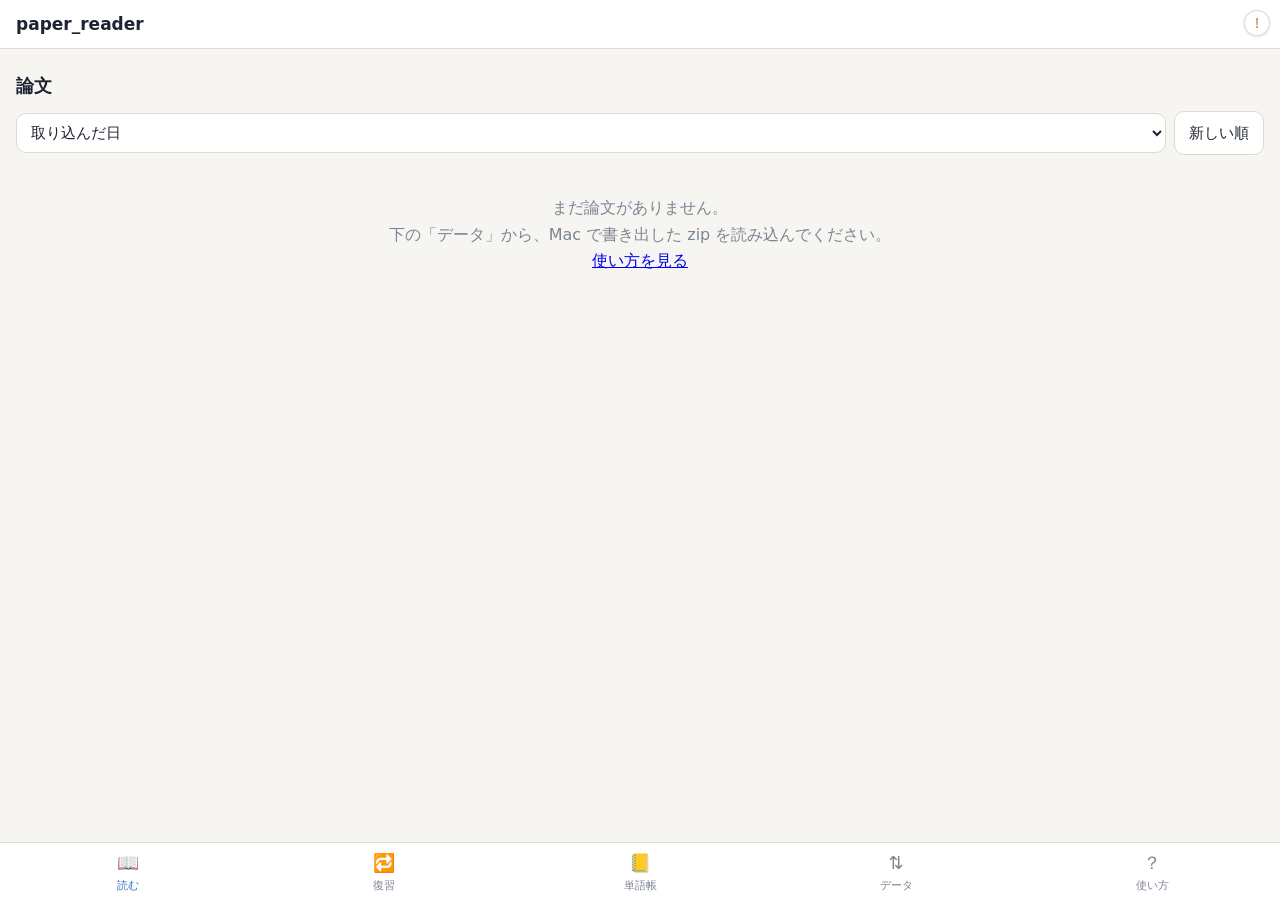
==== commit 7688aeac: "論文の一覧を並べ替える: 取り込んだ日・作成日（PDF の中）・ダウンロード日（元のファイルの日付）・題名・ページ数（Mac・スマホ版 23） - 取り込むときに pdf_created と down" ====
--- a/pwa/index.html
+++ b/pwa/index.html
@@ -18,6 +18,7 @@
   <section id="v-read" data-screen="pwa.list" class="view">
     <div id="paperPick">
       <h2>論文</h2>
+      <div class="sortbar"><select id="paperSort" aria-label="並べ替え"></select><button id="sortDir" class="btn"></button></div>
       <ul id="paperList" class="list"></ul>
       <p id="paperEmpty" class="empty" hidden>まだ論文がありません。<br>下の「データ」から、Mac で書き出した zip を読み込んでください。<br><a href="#help">使い方を見る</a></p>
     </div>
--- a/pwa/app.css
+++ b/pwa/app.css
@@ -241,3 +241,5 @@
 .pd-box:focus{box-shadow:0 0 0 2px var(--accent)}
 .now .w.pd-ok{background:rgba(46,139,87,.16);border-radius:3px}.now .w.pd-near{background:rgba(209,154,0,.22);border-radius:3px}
 .now .w.pd-ng{background:rgba(192,57,43,.16);color:#b03a2e;border-radius:3px}
+.sortbar{display:flex;gap:8px;align-items:center;margin:0 0 10px}.sortbar select{flex:1;min-width:0;font:inherit;font-size:15px;padding:9px 10px;border-radius:10px;border:1px solid var(--line);background:var(--panel);color:var(--ink)}
+.sortbar .btn{white-space:nowrap}
